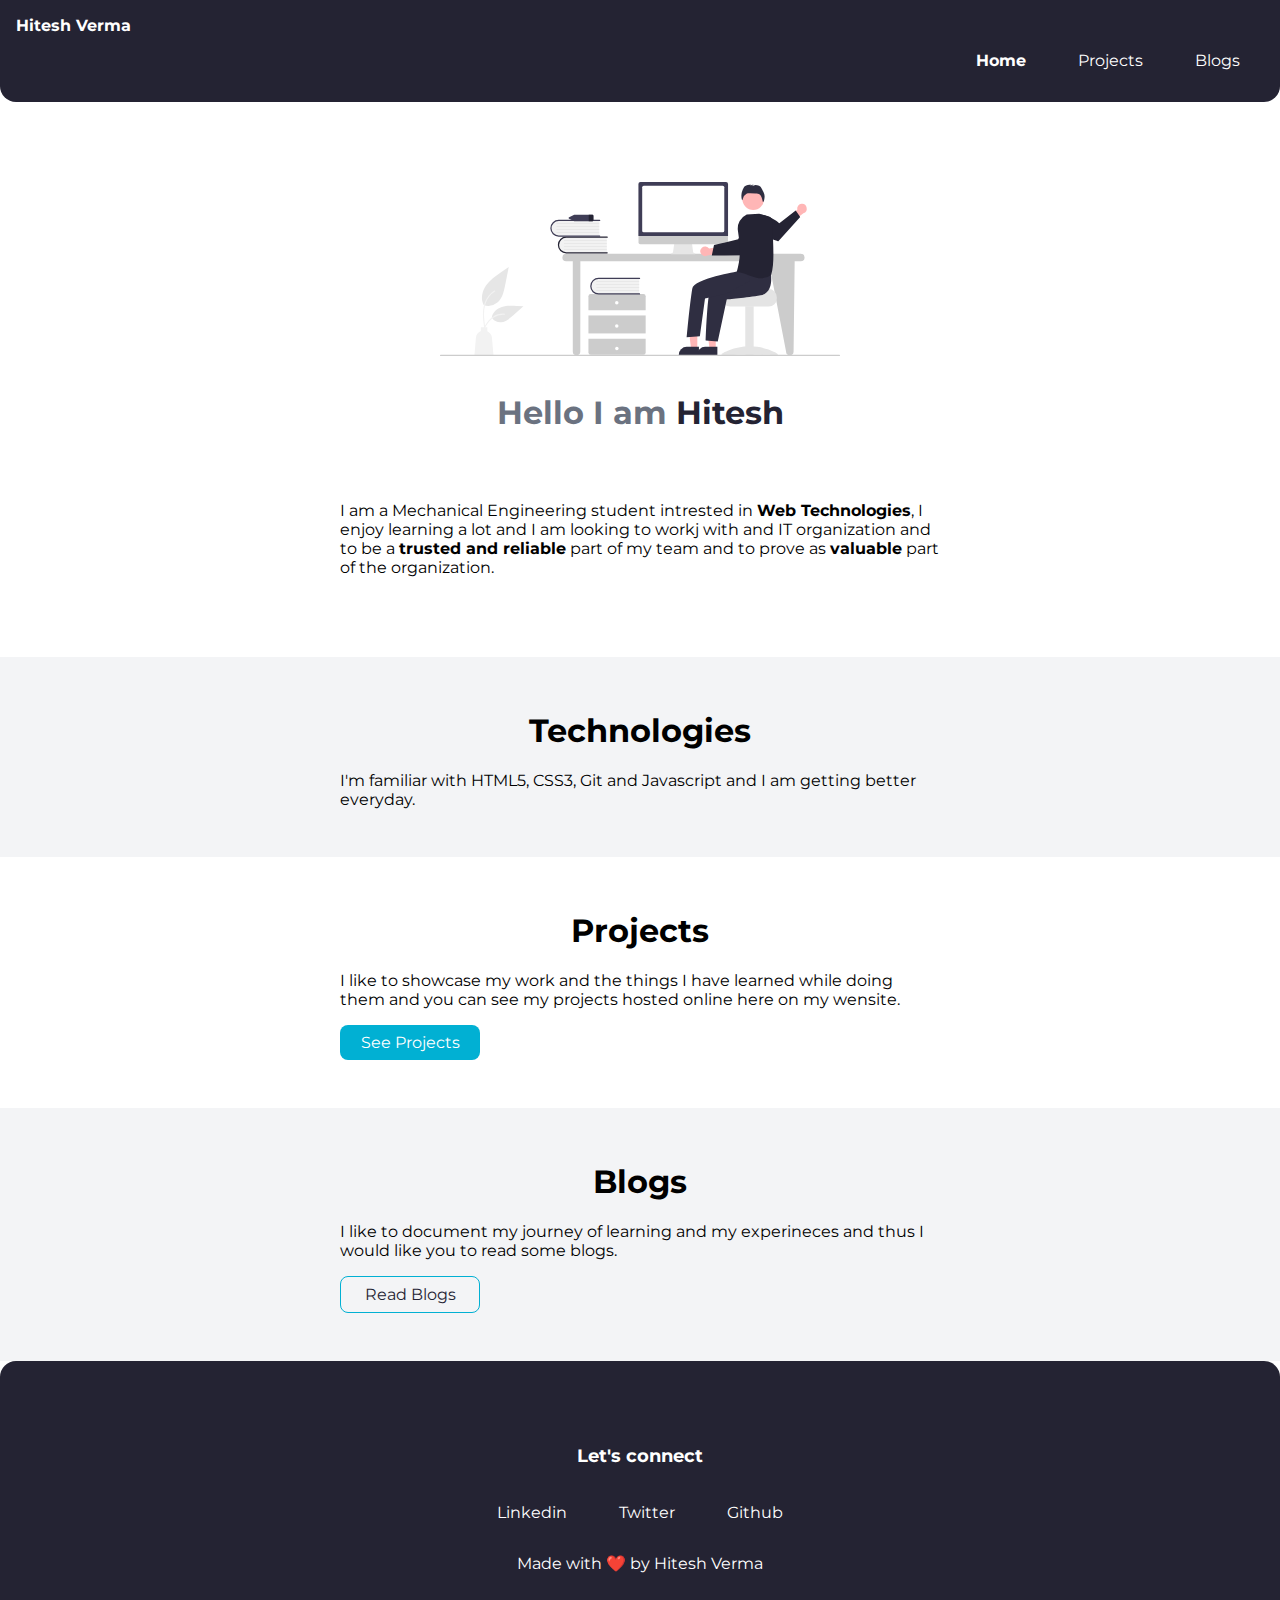
==== index.html @ dc6a5496 "initial commit" ====
<!DOCTYPE html>
<html lang="en">
  <head>
    <meta charset="UTF-8" />
    <meta name="viewport" content="width=device-width, initial-scale=1.0" />
    <title>Home | Hitesh Verma</title>
    <link href="styles.css" rel="stylesheet" />
  </head>
  <body>
    <nav class="navigation container">
      <div ><a class="nav-brand" href="/index.html">Hitesh Verma</a> </div>
      <ul class="list-non-bullet nav-pills">
        <li class="list-item-inline">
          <a class="link link-active" href="/">Home</a>
        </li>
        <li class="list-item-inline">
          <a class="link" href="/projects.html">Projects</a>
        </li>
        <li class="list-item-inline">
          <a class="link" href="/blogs.html">Blogs</a>
        </li>
      </ul>
    </nav>

    <header class="hero">
      <img class="hero-img" src="icons/hero.svg" />
      <h1 class="hero-heading">
        Hello I am <span class="heading-inverted"> Hitesh</span>
      </h1>
      <section class="section">
        <div class="container container-center">
          <p>
            I am a Mechanical Engineering student intrested in
            <strong>Web Technologies</strong>, I enjoy learning a lot and I am
            looking to workj with and IT organization and to be a
            <strong>trusted and reliable</strong> part of my team and to prove
            as <strong>valuable</strong> part of the organization.
          </p>
        </div>
      </section>
    </header>

    <section class="section ow">
      <div class="container container-center">
        <h1>Technologies</h1>
        <p>
          I'm familiar with HTML5, CSS3, Git and Javascript and I am getting
          better everyday.
        </p>
      </div>
    </section>

    <section class="section">
      <div class="container container-center">
        <h1>Projects</h1>
        <p>
          I like to showcase my work and the things I have learned while doing
          them and you can see my projects hosted online here on my wensite.
        </p>
        <a class="link link-primary" href="/projects.html">See Projects </a>
      </div>
    </section>

    <section class="section ow">
      <div class="container container-center">
        <h1>Blogs</h1>
        <p>
          I like to document my journey of learning and my experineces and thus
          I would like you to read some blogs.
        </p>
        <a class="link link-secondary" href="/blogs.html">Read Blogs</a>
      </div>
    </section>

    <footer class="footer">
      <div class="footer-header">Let's connect</div>
      <ul class="social-links list-non-bullet">
        <li class="list-item-inline">
          <a
            class="link"
            href="https://www.linkedin.com/in/hitesh-verma-8727921b2/"
          >
            Linkedin
          </a>
        </li>
        <li class="list-item-inline">
          <a class="link" href="https://twitter.com/Trailblazer2711">
            Twitter
          </a>
        </li>
        <li class="list-item-inline">
          <a class="link" href="https://github.com/hiteshverma27"> Github </a>
        </li>
      </ul>
      <div style="padding: 1rem">Made with ❤️ by Hitesh Verma</div>
    </footer>
  </body>
</html>
---- styles.css ----
@import url('https://fonts.googleapis.com/css2?family=Montserrat:wght@400;700&display=swap');

:root {
    --primary-color: #242333;
    --off-white: #F3F4F6;
    --dark-gray: #6B7280;
}

body {
    font-family: 'Montserrat', sans-serif;
    margin: 0px
}

hr {
    margin: 2rem 0rem;
}


.margin-md {
    margin: 2rem;
}

.container {
    padding: 0rem 1rem;
}

.container-center {
    max-width: 600px;
    margin: auto;
}


.link {
    box-sizing: border-box;
    text-decoration: none;
    padding: 0.5rem 1rem;
    
}

.link-primary {
    background-color: #01B0D3;
    border-radius: 0.5rem;
    color: white;
    display: block;
    max-width: 140px;
    text-align: center;
    margin: 1rem 1rem 1rem 0rem;
    
}

.link-secondary {
    color: var(--primary-color);
    border-radius: 0.5rem;
    border: 1px solid #01B0D3;
    display: block;
    text-align: center;
    max-width: 140px;
    margin: 1rem 1rem 1rem 0rem;
}



.list-non-bullet {
    list-style: none;
    padding-inline-start: 0px;
}

.list-item-inline {
    display: inline;
    padding: 0rem 0.5rem;
}



.navigation {
    background-color: var(--primary-color);
    color: white;
    padding: 1rem;
    border-bottom-left-radius: 1rem;
    border-bottom-right-radius: 1rem;
}

.navigation .nav-brand {
    font-weight: bold;
    color: white;
    text-decoration: none;
}

.navigation .nav-pills {
    text-align: right;
}

.navigation .link {
    color: white;
}

.navigation .link-active {
    font-weight: bold;
}



.hero {
    padding: 2rem;
    padding-top: 5rem;

}

.hero .hero-img {
    max-width: 80%;
    width: 400px;
    display: block;
    margin: auto;
}
.project-img {
    max-width: 80%;
    width: 200px;
    display: block;
    margin: auto;
}

.hero .hero-heading {
    text-align: center;
    padding-top: 1rem;
    color: var(--dark-gray);
}

.hero .hero-heading .heading-inverted {
    color: var(--primary-color);
}


.section {
    padding: 2rem;
}

.section h1 {
    text-align: center;

}

.ow {
    background-color: var(--off-white);
}



.footer {
    background-color: var(--primary-color);
    padding: 4rem 1rem;
    text-align: center;
    color: white;
    border-top-right-radius: 1rem;
    border-top-left-radius: 1rem;
}

.footer .link {
    color: white
}

.footer .footer-header {
    font-weight: bold;
    font-size: large;
    padding: 20px;
}

.footer ul {
    padding-inline-start: 0px;
}


.showcase-list {
    padding: 2rem;
}


.showcase-blog {
    padding-bottom: 6rem;
}
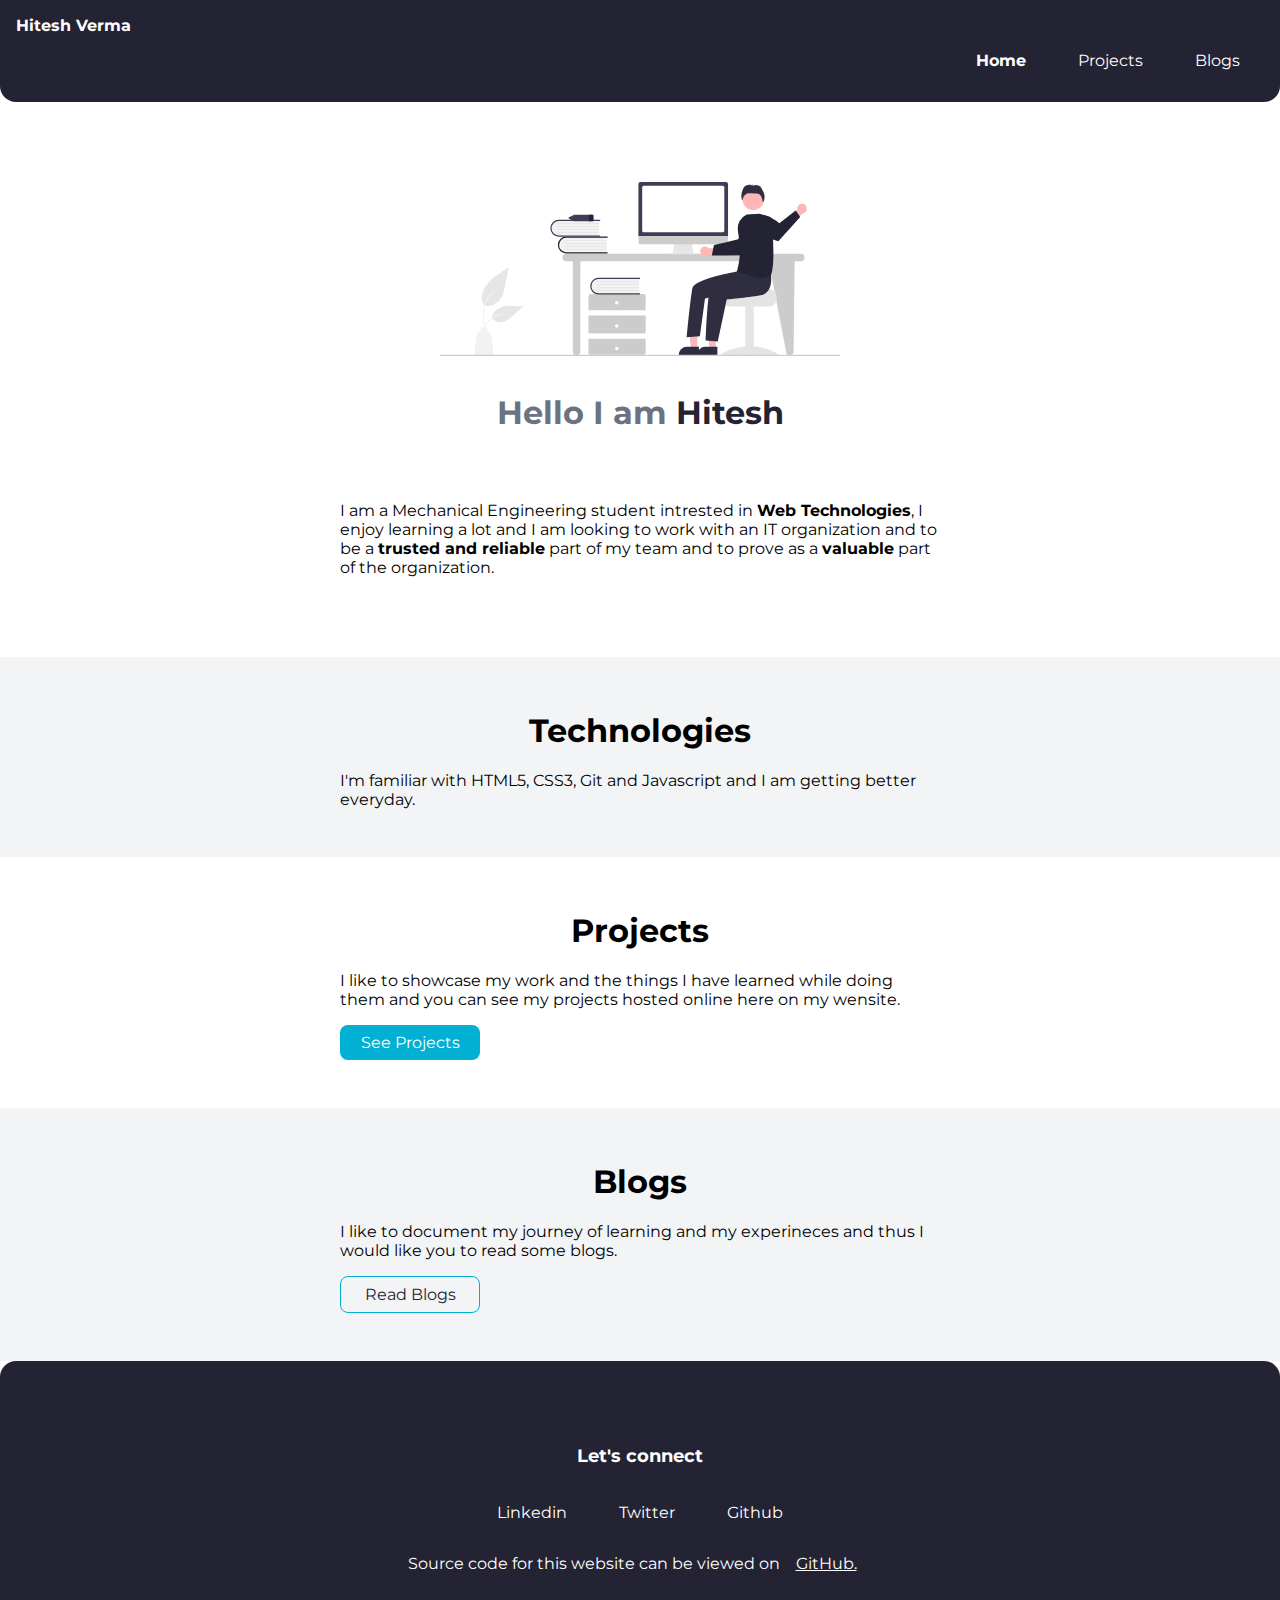
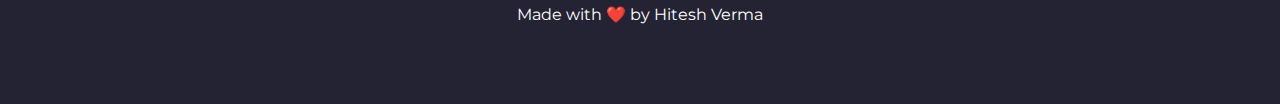
==== commit c6c4090d: "added machine learning project details" ====
--- a/index.html
+++ b/index.html
@@ -32,9 +32,9 @@
           <p>
             I am a Mechanical Engineering student intrested in
             <strong>Web Technologies</strong>, I enjoy learning a lot and I am
-            looking to workj with and IT organization and to be a
+            looking to work with an IT organization and to be a
             <strong>trusted and reliable</strong> part of my team and to prove
-            as <strong>valuable</strong> part of the organization.
+            as a <strong>valuable</strong> part of the organization.
           </p>
         </div>
       </section>
@@ -92,6 +92,7 @@
           <a class="link" href="https://github.com/hiteshverma27"> Github </a>
         </li>
       </ul>
+      <div style="padding: 1rem">Source code for this website can be viewed on<a href="https://github.com/hiteshverma27/website-try-2" class="navigation container nav-brand">GitHub.</a></div>
       <div style="padding: 1rem">Made with ❤️ by Hitesh Verma</div>
     </footer>
   </body>
--- a/styles.css
+++ b/styles.css
@@ -114,7 +114,8 @@
 }
 .project-img {
     max-width: 80%;
-    width: 200px;
+    width: 300px;
+    height: 200px;
     display: block;
     margin: auto;
 }
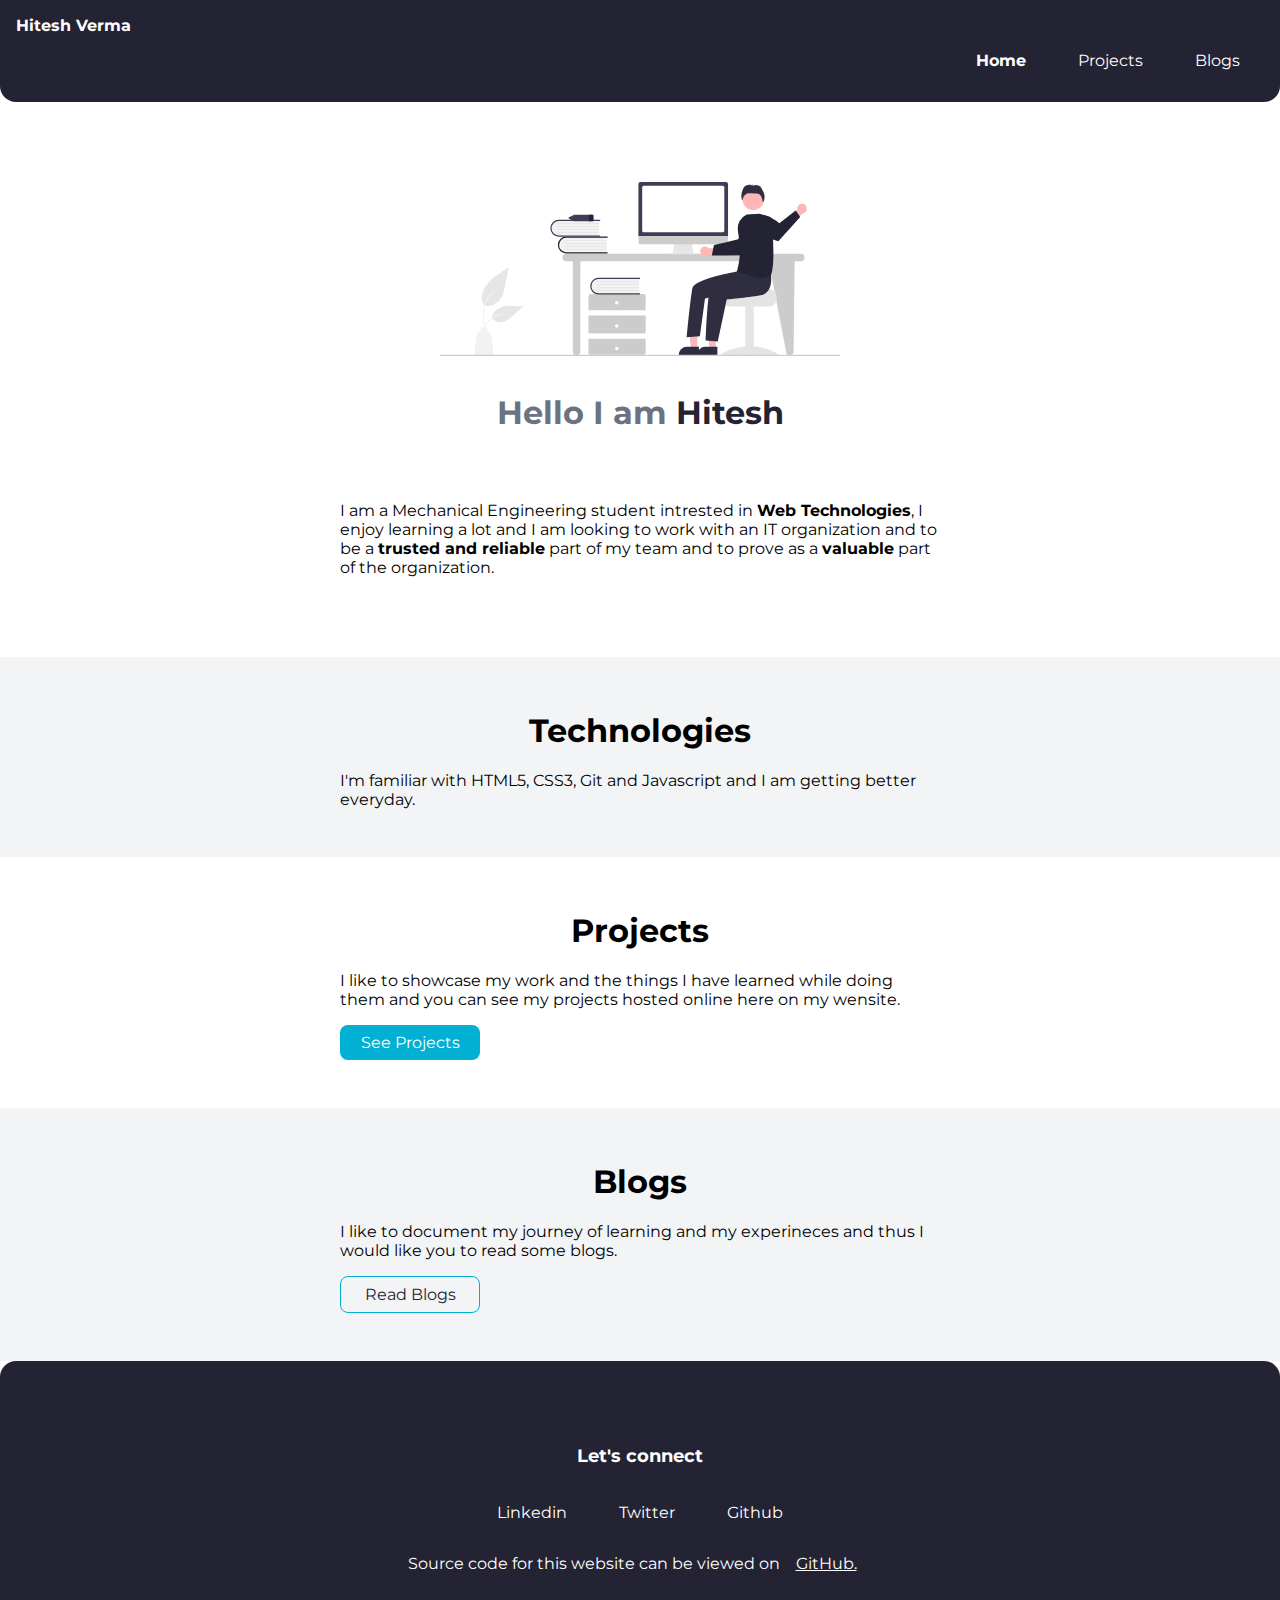
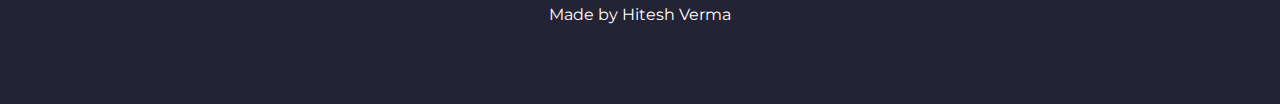
==== commit 655fd127: "Added project mark 1, 2" ====
--- a/index.html
+++ b/index.html
@@ -93,7 +93,7 @@
         </li>
       </ul>
       <div style="padding: 1rem">Source code for this website can be viewed on<a href="https://github.com/hiteshverma27/website-try-2" class="navigation container nav-brand">GitHub.</a></div>
-      <div style="padding: 1rem">Made with ❤️ by Hitesh Verma</div>
+      <div style="padding: 1rem">Made  by Hitesh Verma</div>
     </footer>
   </body>
 </html>
--- a/styles.css
+++ b/styles.css
@@ -1,9 +1,11 @@
 @import url('https://fonts.googleapis.com/css2?family=Montserrat:wght@400;700&display=swap');
+
 
 :root {
     --primary-color: #242333;
     --off-white: #F3F4F6;
     --dark-gray: #6B7280;
+    
 }
 
 body {
@@ -133,6 +135,7 @@
 
 .section {
     padding: 2rem;
+    
 }
 
 .section h1 {
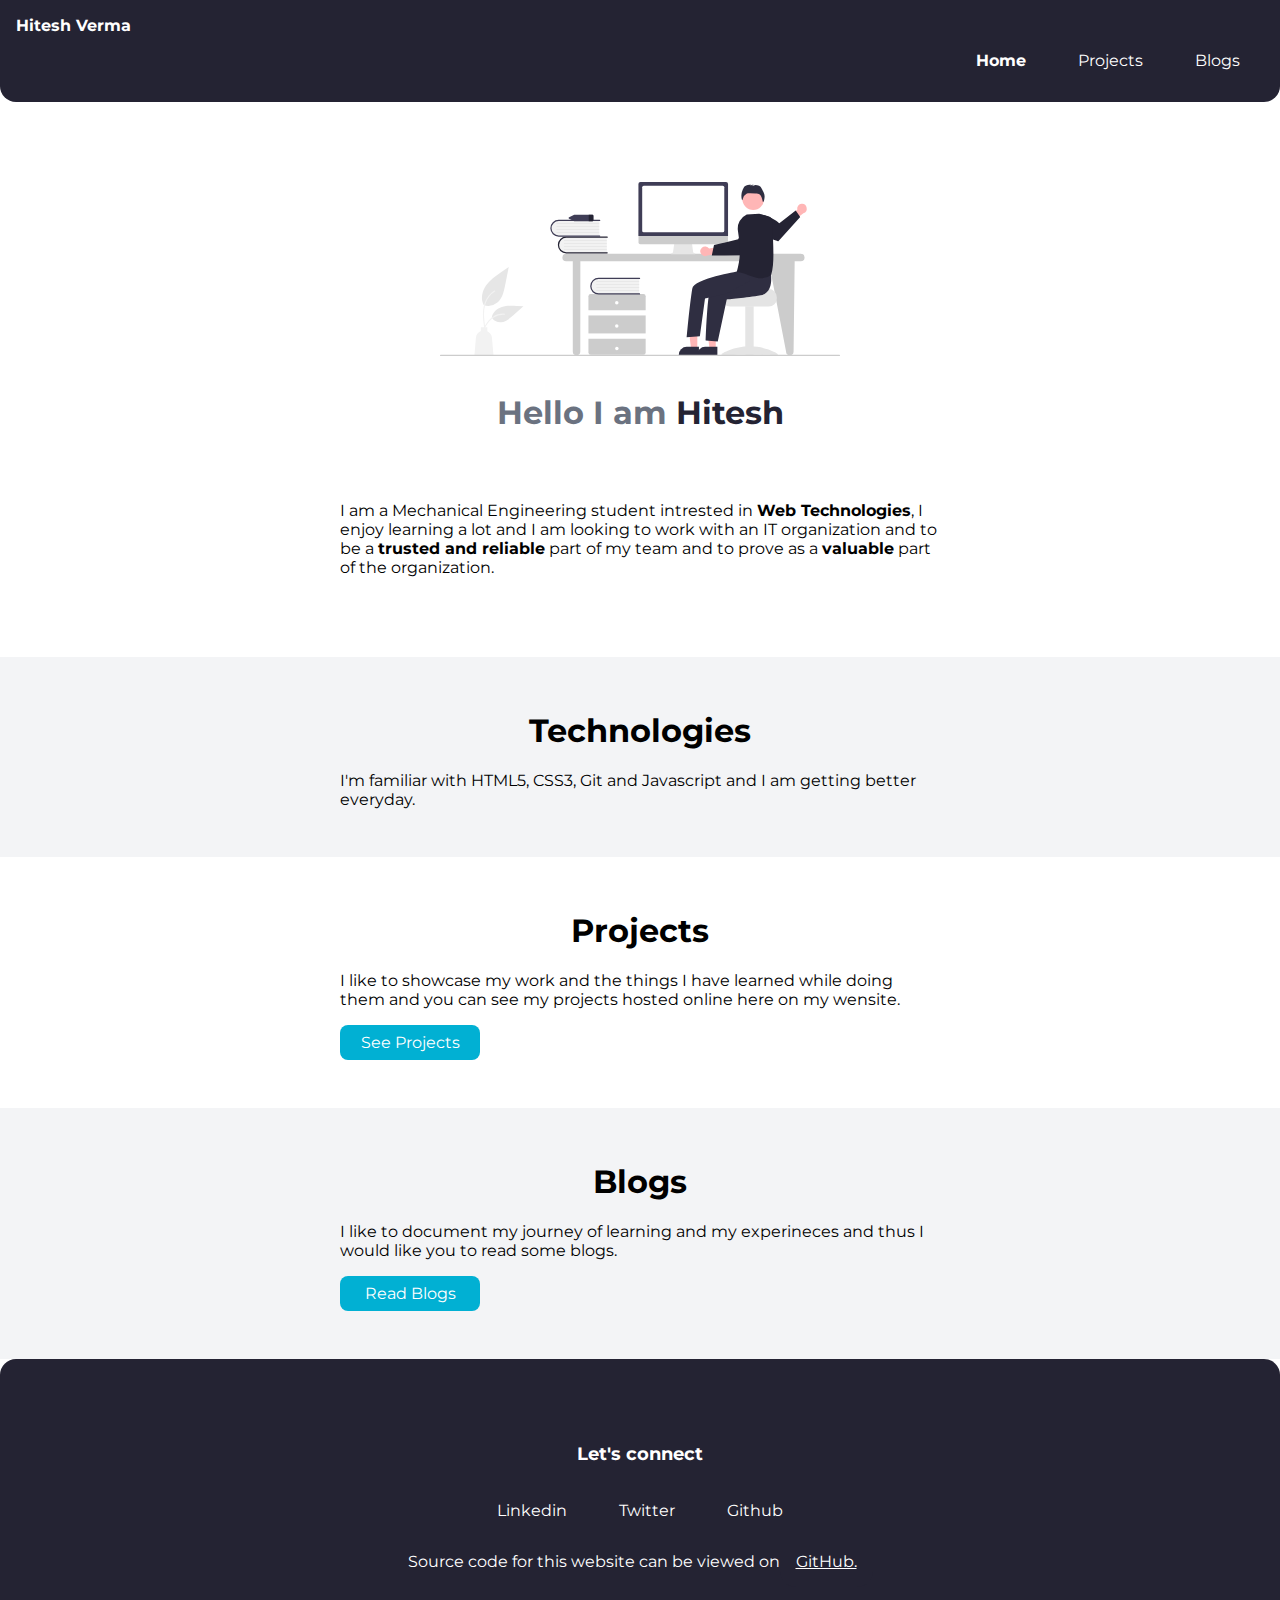
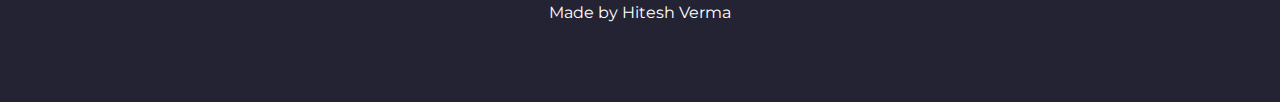
==== commit 2e5229b4: "added target="_blank"" ====
--- a/index.html
+++ b/index.html
@@ -11,7 +11,7 @@
       <div ><a class="nav-brand" href="/index.html">Hitesh Verma</a> </div>
       <ul class="list-non-bullet nav-pills">
         <li class="list-item-inline">
-          <a class="link link-active" href="/">Home</a>
+          <a class="link link-active" href="/index.html">Home</a>
         </li>
         <li class="list-item-inline">
           <a class="link" href="/projects.html">Projects</a>
@@ -57,7 +57,7 @@
           I like to showcase my work and the things I have learned while doing
           them and you can see my projects hosted online here on my wensite.
         </p>
-        <a class="link link-primary" href="/projects.html">See Projects </a>
+        <a class="link link-primary" target="_blank" href="/projects.html">See Projects </a>
       </div>
     </section>
 
@@ -68,7 +68,7 @@
           I like to document my journey of learning and my experineces and thus
           I would like you to read some blogs.
         </p>
-        <a class="link link-secondary" href="/blogs.html">Read Blogs</a>
+        <a class="link link-primary" target="_blank" href="/blogs.html">Read Blogs</a>
       </div>
     </section>
 
@@ -77,6 +77,7 @@
       <ul class="social-links list-non-bullet">
         <li class="list-item-inline">
           <a
+          target="_blank"
             class="link"
             href="https://www.linkedin.com/in/hitesh-verma-8727921b2/"
           >
@@ -84,15 +85,15 @@
           </a>
         </li>
         <li class="list-item-inline">
-          <a class="link" href="https://twitter.com/Trailblazer2711">
+          <a target="_blank" class="link" href="https://twitter.com/Trailblazer2711">
             Twitter
           </a>
         </li>
         <li class="list-item-inline">
-          <a class="link" href="https://github.com/hiteshverma27"> Github </a>
+          <a target="_blank" class="link" href="https://github.com/hiteshverma27"> Github </a>
         </li>
       </ul>
-      <div style="padding: 1rem">Source code for this website can be viewed on<a href="https://github.com/hiteshverma27/website-try-2" class="navigation container nav-brand">GitHub.</a></div>
+      <div style="padding: 1rem">Source code for this website can be viewed on<a target="_blank" href="https://github.com/hiteshverma27/website-try-2" class="navigation container nav-brand">GitHub.</a></div>
       <div style="padding: 1rem">Made  by Hitesh Verma</div>
     </footer>
   </body>
